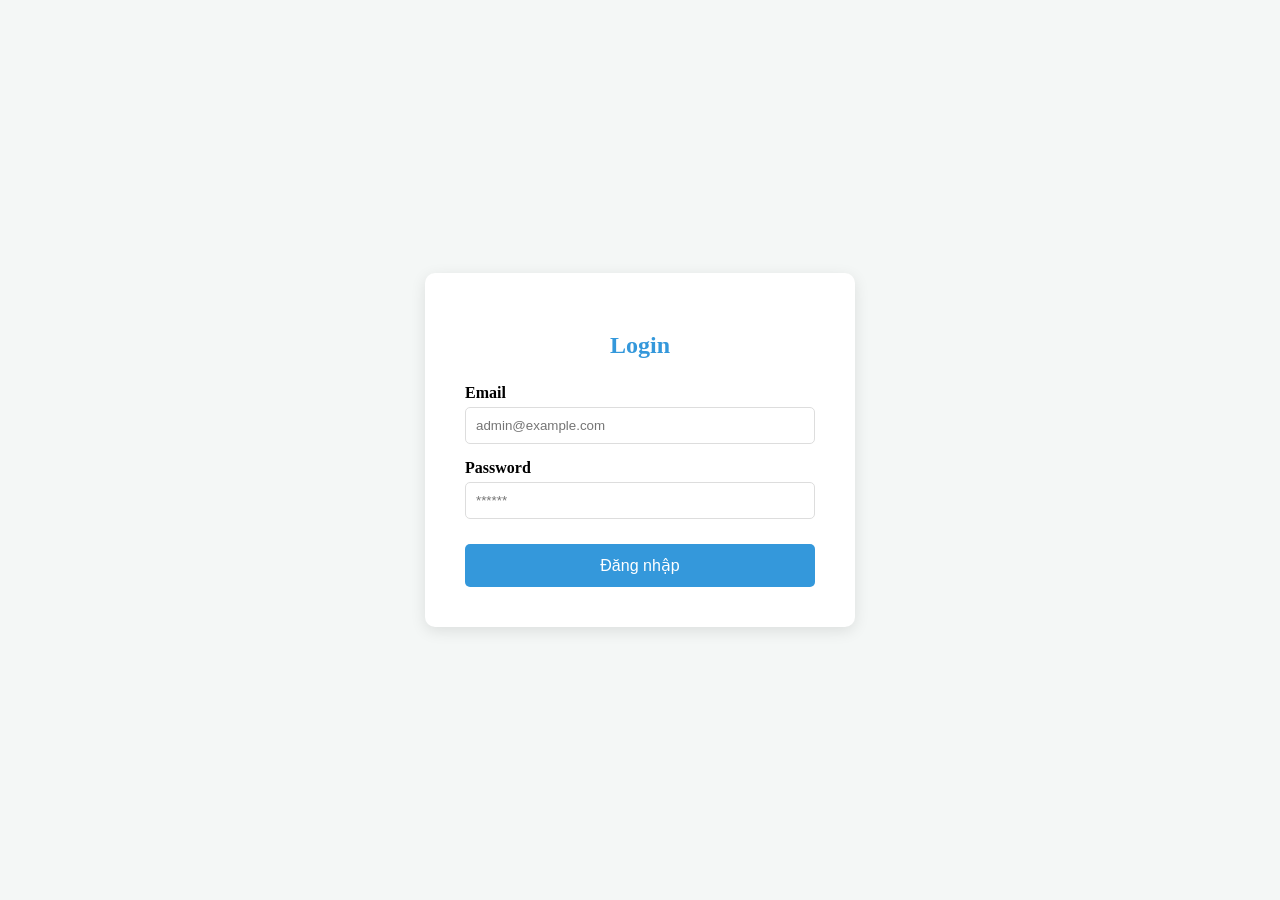
==== index.html @ 0e48164d "create sidebar, login-page and project base" ====
<!doctype html>
<html lang="en">
    <head>
        <meta charset="UTF-8" />
        <meta name="viewport" content="width=device-width, initial-scale=1.0" />
        <title>Home</title>
        <link
            rel="stylesheet"
            href="https://cdnjs.cloudflare.com/ajax/libs/font-awesome/6.0.0/css/all.min.css"
        />
        <link rel="stylesheet" href="./assets/css/style.css" />
    </head>
    <body>
        <div class="container">
            <aside id="sidebar" class="sidebar"></aside>
            <main id="app"></main>
        </div>
        <script type="module" src="./js/main.js"></script>
    </body>
</html>

<!-- <!DOCTYPE html>
<html lang="vi">
<head>
  <meta charset="UTF-8">
  <meta name="viewport" content="width=device-width, initial-scale=1.0">
  <title>Quản Lý Cửa Hàng - Fixed Header Table</title>
  <link rel="stylesheet" href="https://cdnjs.cloudflare.com/ajax/libs/font-awesome/6.0.0/css/all.min.css">
  <style>
      :root {
          --primary-color: #3498db;
          --dark-color: #2c3e50;
          --bg-color: #f4f7f6;
          --white: #ffffff;
          --sidebar-width: 260px;
      }

      * { margin: 0; padding: 0; box-sizing: border-box; font-family: 'Segoe UI', sans-serif; }
      body { background-color: var(--bg-color); overflow-x: hidden; }

      .container { display: flex; min-height: 100vh; }

      /* Sidebar */
      .sidebar {
          width: var(--sidebar-width); background: var(--dark-color); color: white;
          padding: 25px; position: fixed; height: 100vh; left: 0; z-index: 1000; transition: 0.3s;
      }
      .sidebar h2 { margin-bottom: 30px; text-align: center; color: var(--primary-color); }
      .sidebar ul { list-style: none; }
      .sidebar ul li { padding: 12px; cursor: pointer; border-radius: 8px; margin-bottom: 5px; display: flex; align-items: center; }
      .sidebar ul li i { margin-right: 15px; }
      .sidebar ul li.active { background: #34495e; color: var(--primary-color); }

      /* Main Content */
      .main-content { flex: 1; margin-left: var(--sidebar-width); padding: 25px; width: 100%; transition: 0.3s; }

      header {
          display: flex; justify-content: space-between; align-items: center;
          background: var(--white); padding: 15px 20px; border-radius: 10px; margin-bottom: 25px;
          box-shadow: 0 2px 10px rgba(0,0,0,0.05);
      }

      .menu-btn { display: none; background: none; border: none; font-size: 1.4rem; cursor: pointer; }

      /* Stats Grid */
      .stats { display: grid; grid-template-columns: repeat(auto-fit, minmax(200px, 1fr)); gap: 20px; margin-bottom: 25px; }
      .card { background: var(--white); padding: 20px; border-radius: 12px; box-shadow: 0 4px 6px rgba(0,0,0,0.02); }
      .card h3 { font-size: 0.8rem; color: #7f8c8d; text-transform: uppercase; }
      .card p { font-size: 1.5rem; font-weight: bold; margin-top: 5px; }

      /* --- PHẦN FIX: TABLE CONTAINER --- */
      .table-section {
          background: var(--white);
          border-radius: 12px;
          box-shadow: 0 4px 6px rgba(0,0,0,0.02);
          display: flex;
          flex-direction: column;
          max-height: 400px; /* Giới hạn chiều cao để thấy hiệu ứng cuộn */
      }

      .table-title {
          padding: 20px;
          background: var(--white);
          border-radius: 12px 12px 0 0;
          border-bottom: 1px solid #eee;
          position: sticky;
          top: 0;
          z-index: 10;
      }

      .table-wrapper {
          overflow-y: auto; /* Cuộn dọc cho dữ liệu */
          overflow-x: auto; /* Cuộn ngang cho mobile */
          flex: 1;
      }

      table { width: 100%; border-collapse: collapse; min-width: 600px; }

      /* Sticky Header cho Table */
      thead th {
          position: sticky;
          top: 0; /* Dính vào top của table-wrapper */
          background: #f8f9fa;
          z-index: 5;
          padding: 15px;
          text-align: left;
          color: #7f8c8d;
          font-size: 0.85rem;
          border-bottom: 2px solid #eee;
      }

      td { padding: 15px; border-bottom: 1px solid #eee; font-size: 0.95rem; }
      .status { padding: 4px 10px; border-radius: 20px; font-size: 0.75rem; background: #e8f5e9; color: #2e7d32; font-weight: bold; }

      /* Mobile Responsive */
      @media (max-width: 992px) {
          .sidebar { left: -100%; }
          .sidebar.active { left: 0; }
          .main-content { margin-left: 0; }
          .menu-btn { display: block; }
      }

      @media (max-width: 600px) {
          .stats { grid-template-columns: repeat(2, 1fr); }
          .table-section { max-height: 500px; } /* Tăng chiều cao trên mobile */
      }

      .overlay { display: none; position: fixed; top: 0; left: 0; width: 100%; height: 100%; background: rgba(0,0,0,0.5); z-index: 999; }
      .overlay.active { display: block; }
  </style>
</head>
<body>

<div class="overlay" id="overlay"></div>

<div class="container">
  <aside class="sidebar" id="sidebar">
    <h2>ShopAdmin</h2>
    <ul>
      <li class="active"><i class="fas fa-home"></i> Tổng quan</li>
      <li><i class="fas fa-box"></i> Sản phẩm</li>
      <li><i class="fas fa-shopping-bag"></i> Đơn hàng</li>
      <li><i class="fas fa-users"></i> Khách hàng</li>
    </ul>
  </aside>

  <main class="main-content">
    <header>
      <button class="menu-btn" id="menuToggle"><i class="fas fa-bars"></i></button>
      <div class="user"><strong>Admin</strong> <i class="fas fa-user-circle"></i></div>
    </header>

    <section class="stats">
      <div class="card"><h3>Doanh thu</h3><p>2.500.000đ</p></div>
      <div class="card"><h3>Đơn mới</h3><p>12</p></div>
    </section>

    <section class="table-section">
      <div class="table-title">
        <h3>Đơn hàng gần đây</h3>
      </div>
      <div class="table-wrapper">
        <table>
          <thead>
          <tr>
            <th>Mã đơn</th>
            <th>Khách hàng</th>
            <th>Trạng thái</th>
            <th>Tổng tiền</th>
          </tr>
          </thead>
          <tbody>
          <tr><td>#1234</td><td>Anh Tuấn</td><td><span class="status">Thành công</span></td><td>500.000đ</td></tr>
          <tr><td>#1235</td><td>Chị Lan</td><td><span class="status">Thành công</span></td><td>1.200.000đ</td></tr>
          <tr><td>#1236</td><td>Minh Hoàng</td><td><span class="status">Thành công</span></td><td>350.000đ</td></tr>
          <tr><td>#1237</td><td>Thu Hà</td><td><span class="status">Thành công</span></td><td>900.000đ</td></tr>
          <tr><td>#1238</td><td>Quốc Anh</td><td><span class="status">Thành công</span></td><td>1.500.000đ</td></tr>
          <tr><td>#1239</td><td>Bảo Ngọc</td><td><span class="status">Thành công</span></td><td>750.000đ</td></tr>
          <tr><td>#1240</td><td>Hữu Thắng</td><td><span class="status">Thành công</span></td><td>2.100.000đ</td></tr>
          <tr><td>#1241</td><td>Thanh Trúc</td><td><span class="status">Thành công</span></td><td>480.000đ</td></tr>
          </tbody>
        </table>
      </div>
    </section>
  </main>
</div>

<script>
  const menuToggle = document.getElementById('menuToggle');
  const sidebar = document.getElementById('sidebar');
  const overlay = document.getElementById('overlay');

  function toggleMenu() {
    sidebar.classList.toggle('active');
    overlay.classList.toggle('active');
  }

  menuToggle.addEventListener('click', toggleMenu);
  overlay.addEventListener('click', toggleMenu);
</script>
</body>
</html> -->
---- assets/css/style.css ----
/* Reset css */
a {
    color: inherit;
    text-decoration: none;
}

button {
    border: none;
    outline: none;
    background: transparent;
    padding: 0;
    cursor: pointer;
}

a,
img,
button,
input,
label,
textarea,
select {
    padding: 0;
    font-family: inherit;
    color: inherit;
    outline: none;
    border: none;
}

input,
textarea {
    background: transparent;
}

input:-webkit-autofill,
input:-webkit-autofill:focus,
input:-webkit-autofill:active,
input:-webkit-autofill:hover {
    transition: background-color 1s 9999s;
    -webkit-text-fill-color: var(--text-color);
    caret-color: var(--text-color);
}

i,
em {
    font-style: italic;
}

b,
strong {
    font-weight: 600;
}

* {
    margin: 0;
    padding: 0;
    box-sizing: border-box;
    font-family: "Segoe UI", sans-serif;
}

html {
    font-size: 62.5%;
}

body {
    font-size: 1.6rem;
    background-color: var(--bg-color);
}

:root {
    --primary-color: #3498db;
    --dark-color: #2c3e50;
    --bg-color: #f4f7f6;

    /* Status */
    --success: #27ae60;
    --danger: #e74c3c;
    --warning: #f1c40f;
    --info: #2980b9;

    /* Rank */
    --gold: #f1c40f;
    --silver: #95a5a6;
    --bronze: #d35400;
}

/* ------------------------------------------------------------ */

.container {
    display: flex;
    min-height: 100vh;
}

/* Sidebar */
.sidebar {
    width: 260px;
    background: var(--dark-color);
    color: white;
    padding: 25px;
    position: sticky;
    top: 0;
    height: 100vh;
}
.sidebar h2 {
    margin-bottom: 40px;
    text-align: center;
    color: var(--primary-color);
}
.sidebar ul {
    list-style: none;
}
.sidebar ul li {
    padding: 15px;
    cursor: pointer;
    border-radius: 8px;
    margin-bottom: 5px;
    color: #ecf0f1;
    transition: 0.3s;
}
.sidebar ul li:hover,
.sidebar ul li.active {
    background: #34495e;
    color: var(--primary-color);
}

.sidebar ul li i {
    margin-right: 12px;
    width: 20px;
}

/* Main Content */
.main-content {
    flex: 1;
    padding: 30px;
}

header {
    display: flex;
    justify-content: space-between;
    align-items: center;
    background: white;
    padding: 15px 25px;
    border-radius: 12px;
    margin-bottom: 30px;
    box-shadow: 0 2px 10px rgba(0, 0, 0, 0.05);
}

.search-bar input {
    padding: 10px 20px;
    width: 350px;
    border: 1px solid #ddd;
    border-radius: 25px;
    outline: none;
}

/* Table Area */
.table-container {
    background: white;
    padding: 25px;
    border-radius: 12px;
    box-shadow: 0 4px 6px rgba(0, 0, 0, 0.05);
}
.table-header {
    display: flex;
    justify-content: space-between;
    align-items: center;
    margin-bottom: 20px;
}
table {
    width: 100%;
    border-collapse: collapse;
}
th {
    text-align: left;
    padding: 15px;
    background: #f8f9fa;
    color: #666;
    font-size: 0.9rem;
}
td {
    padding: 15px;
    border-bottom: 1px solid #eee;
    font-size: 0.95rem;
}

/* Customer Avatar & Info */
.cust-info {
    display: flex;
    align-items: center;
    gap: 12px;
}
.avatar {
    width: 40px;
    height: 40px;
    border-radius: 50%;
    background: #eee;
    display: flex;
    align-items: center;
    justify-content: center;
    font-weight: bold;
    color: #7f8c8d;
}

/* Tier Badges */
.tier {
    padding: 4px 10px;
    border-radius: 4px;
    font-size: 0.75rem;
    font-weight: bold;
    color: white;
}
.tier.gold {
    background: var(--gold);
}
.tier.silver {
    background: var(--silver);
}
.tier.bronze {
    background: var(--bronze);
}

/* Buttons */
.btn-add {
    background: var(--primary-color);
    color: white;
    border: none;
    padding: 10px 20px;
    border-radius: 8px;
    cursor: pointer;
    font-weight: 600;
}
.btn-action {
    border: none;
    background: #f0f2f5;
    padding: 8px;
    border-radius: 6px;
    cursor: pointer;
    color: #555;
}
.btn-action:hover {
    background: #e0e0e0;
}

small {
    color: #7f8c8d;
    display: block;
    margin-top: 2px;
}

.card {
    background: white;
    padding: 20px;
    border-radius: 12px;
    box-shadow: 0 4px 6px rgba(0, 0, 0, 0.05);
    border-left: 5px solid #ccc;
}
.card.blue {
    border-left-color: var(--info);
}
.card.orange {
    border-left-color: var(--warning);
}
.card.green {
    border-left-color: var(--success);
}
.card.red {
    border-left-color: var(--danger);
}
.card h3 {
    font-size: 0.85rem;
    color: #7f8c8d;
    text-transform: uppercase;
    margin-bottom: 8px;
}
.card p {
    font-size: 1.6rem;
    font-weight: bold;
    color: var(--dark-color);
}

/* Order Tabs & Filters */
.order-controls {
    display: flex;
    justify-content: space-between;
    align-items: center;
    margin-bottom: 20px;
}
.tabs {
    display: flex;
    gap: 10px;
}
.tab {
    padding: 8px 16px;
    border: none;
    background: #eee;
    border-radius: 20px;
    cursor: pointer;
    font-size: 0.9rem;
    transition: 0.3s;
}
.tab.active {
    background: var(--dark-color);
    color: white;
}

/* Badge Status */
.badge {
    padding: 6px 12px;
    border-radius: 20px;
    font-size: 0.75rem;
    font-weight: bold;
    text-transform: uppercase;
}
.badge.pending {
    background: #fff3e0;
    color: #e67e22;
}
.badge.shipping {
    background: #e1f5fe;
    color: #0288d1;
}
.badge.completed {
    background: #e8f5e9;
    color: #27ae60;
}
.badge.cancelled {
    background: #ffebee;
    color: #c0392b;
}

/* Action Buttons */
.btn-action {
    border: none;
    background: #f0f2f5;
    padding: 8px;
    border-radius: 6px;
    cursor: pointer;
    color: #555;
    transition: 0.2s;
}
.btn-action:hover {
    background: var(--primary-color);
    color: white;
}
.btn-export {
    background: var(--primary-color);
    color: white;
    border: none;
    padding: 10px 20px;
    border-radius: 8px;
    cursor: pointer;
    font-weight: 600;
}

/* Form Layout */
.product-grid {
    display: grid;
    grid-template-columns: 2fr 1fr;
    gap: 30px;
}

/* Input Styles */
.form-group {
    margin-bottom: 20px;
}
.form-group label {
    display: block;
    margin-bottom: 8px;
    font-weight: 600;
    font-size: 0.9rem;
}
.form-group input,
.form-group select,
.form-group textarea {
    width: 100%;
    padding: 12px;
    border: 1px solid var(--border);
    border-radius: 8px;
    outline: none;
    transition: 0.3s;
}
.form-group input:focus {
    border-color: var(--primary-color);
}

/* Image Upload Box */
.image-upload {
    border: 2px dashed var(--border);
    border-radius: 12px;
    padding: 40px;
    text-align: center;
    cursor: pointer;
    transition: 0.3s;
}
.image-upload:hover {
    border-color: var(--primary-color);
    background: #f0f7ff;
}
.image-upload i {
    font-size: 2rem;
    color: #bdc3c7;
    margin-bottom: 10px;
}
.preview-img {
    width: 100%;
    margin-top: 15px;
    border-radius: 8px;
    display: none;
}

/* Footer Actions */
.form-footer {
    margin-top: 20px;
    display: flex;
    justify-content: flex-end;
    gap: 15px;
    padding: 20px;
    background: white;
    border-radius: 12px;
}
.btn {
    padding: 12px 25px;
    border-radius: 8px;
    border: none;
    font-weight: 600;
    cursor: pointer;
}
.btn-save {
    background: var(--success);
    color: white;
}
.btn-cancel {
    background: #eee;
    color: #7f8c8d;
}

.filter-group {
    display: flex;
    gap: 10px;
}
.filter-group select,
.filter-group input {
    padding: 8px;
    border-radius: 5px;
    border: 1px solid #ddd;
}

/* Stats Grid */
.stats-grid {
    display: grid;
    grid-template-columns: repeat(4, 1fr);
    gap: 20px;
    margin-bottom: 30px;
}
.stat-card {
    background: white;
    padding: 20px;
    border-radius: 12px;
    box-shadow: 0 4px 6px rgba(0, 0, 0, 0.05);
}

.stat-card h3 {
    font-size: 0.85rem;
    color: #7f8c8d;
    text-transform: uppercase;
    margin-bottom: 10px;
}
.stat-card p {
    font-size: 1.8rem;
    font-weight: bold;
    color: var(--dark-color);
}

.stat-card h4 {
    font-size: 0.8rem;
    color: #7f8c8d;
    text-transform: uppercase;
}
.stat-card .value {
    font-size: 1.5rem;
    font-weight: bold;
    margin: 10px 0;
    color: var(--dark-color);
}
.stat-card .trend {
    font-size: 0.85rem;
    font-weight: 500;
}
.trend.up {
    color: var(--success);
}
.trend.down {
    color: var(--danger);
}

/* Charts Section */
.charts-container {
    display: grid;
    grid-template-columns: 2fr 1fr;
    gap: 20px;
    margin-bottom: 30px;
}
.chart-box {
    background: white;
    padding: 20px;
    border-radius: 12px;
    box-shadow: 0 4px 6px rgba(0, 0, 0, 0.05);
}
.chart-box h3 {
    margin-bottom: 20px;
    font-size: 1.1rem;
    color: var(--dark-color);
}

/* Top Products Table */
.top-products {
    background: white;
    padding: 20px;
    border-radius: 12px;
    box-shadow: 0 4px 6px rgba(0, 0, 0, 0.05);
}
table {
    width: 100%;
    border-collapse: collapse;
    margin-top: 15px;
}
th,
td {
    text-align: left;
    padding: 12px;
    border-bottom: 1px solid #eee;
}
th {
    color: #7f8c8d;
    font-size: 0.9rem;
}
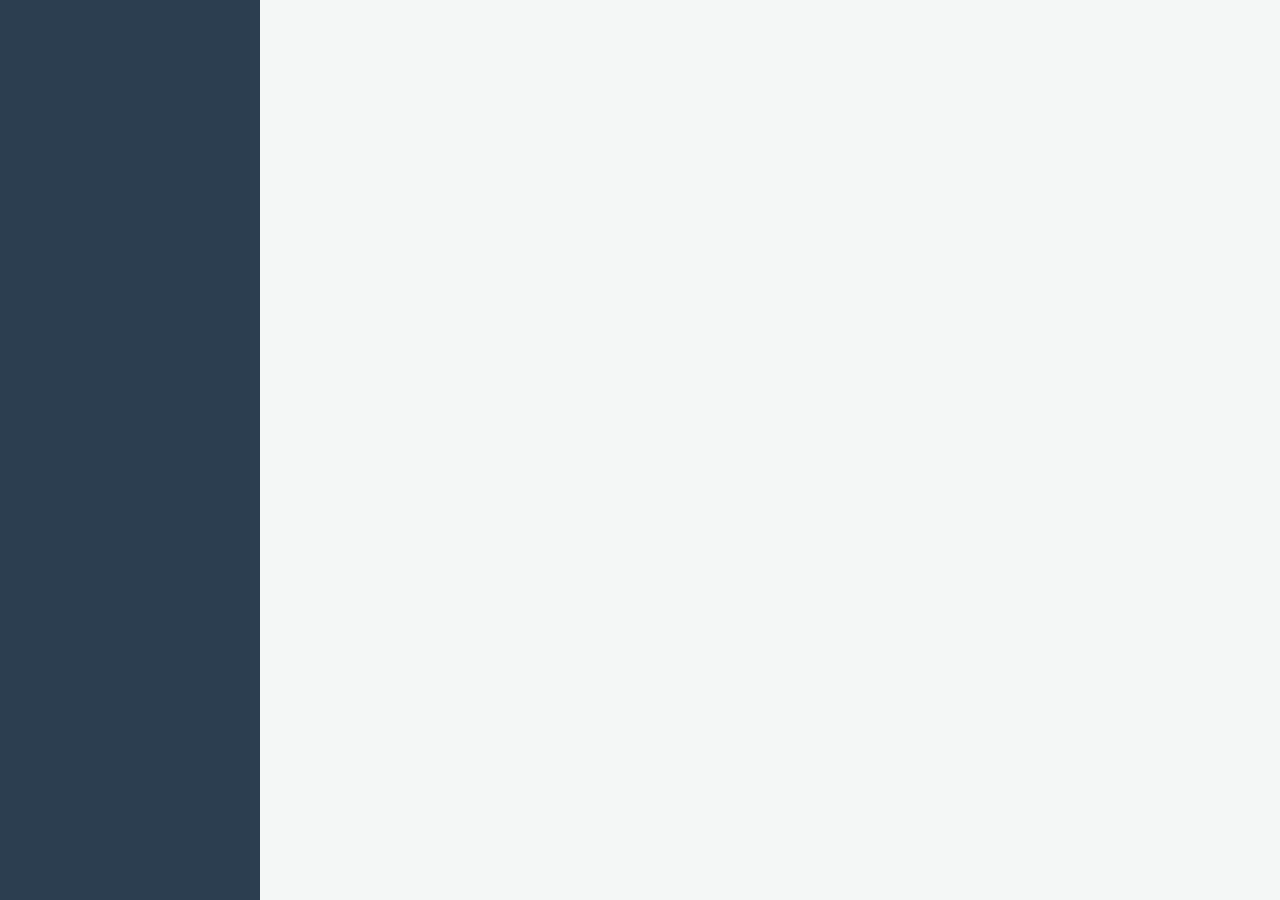
==== commit 2a92670d: "Merge pull request #6 from KonggMinhhhF8/features/api fix api  create folder apis create const fetch" ====
--- a/index.html
+++ b/index.html
@@ -13,7 +13,7 @@
     <body>
         <div class="container">
             <aside id="sidebar" class="sidebar"></aside>
-            <main id="app"></main>
+            <main id="app" class="main-content"></main>
         </div>
         <script type="module" src="./js/main.js"></script>
     </body>
--- a/assets/css/style.css
+++ b/assets/css/style.css
@@ -1,15 +1,15 @@
 /* Reset css */
 a {
-    color: inherit;
-    text-decoration: none;
+  color: inherit;
+  text-decoration: none;
 }
 
 button {
-    border: none;
-    outline: none;
-    background: transparent;
-    padding: 0;
-    cursor: pointer;
+  border: none;
+  outline: none;
+  background: transparent;
+  padding: 0;
+  cursor: pointer;
 }
 
 a,
@@ -19,517 +19,724 @@
 label,
 textarea,
 select {
-    padding: 0;
-    font-family: inherit;
-    color: inherit;
-    outline: none;
-    border: none;
+  padding: 0;
+  font-family: inherit;
+  color: inherit;
+  outline: none;
+  border: none;
 }
 
 input,
 textarea {
-    background: transparent;
+  background: transparent;
 }
 
 input:-webkit-autofill,
 input:-webkit-autofill:focus,
 input:-webkit-autofill:active,
 input:-webkit-autofill:hover {
-    transition: background-color 1s 9999s;
-    -webkit-text-fill-color: var(--text-color);
-    caret-color: var(--text-color);
+  transition: background-color 1s 9999s;
+  -webkit-text-fill-color: var(--text-color);
+  caret-color: var(--text-color);
 }
 
 i,
 em {
-    font-style: italic;
+  font-style: italic;
 }
 
 b,
 strong {
-    font-weight: 600;
+  font-weight: 600;
 }
 
 * {
-    margin: 0;
-    padding: 0;
-    box-sizing: border-box;
-    font-family: "Segoe UI", sans-serif;
+  margin: 0;
+  padding: 0;
+  box-sizing: border-box;
+  font-family: "Segoe UI", sans-serif;
 }
 
 html {
-    font-size: 62.5%;
+  font-size: 62.5%;
 }
 
 body {
-    font-size: 1.6rem;
-    background-color: var(--bg-color);
+  font-size: 1.6rem;
+  background-color: var(--bg-color);
 }
 
 :root {
-    --primary-color: #3498db;
-    --dark-color: #2c3e50;
-    --bg-color: #f4f7f6;
-
-    /* Status */
-    --success: #27ae60;
-    --danger: #e74c3c;
-    --warning: #f1c40f;
-    --info: #2980b9;
-
-    /* Rank */
-    --gold: #f1c40f;
-    --silver: #95a5a6;
-    --bronze: #d35400;
+  --primary-color: #3498db;
+  --dark-color: #2c3e50;
+  --bg-color: #f4f7f6;
+
+  /* Status */
+  --success: #27ae60;
+  --danger: #e74c3c;
+  --warning: #f1c40f;
+  --info: #2980b9;
+
+  /* Rank */
+  --gold: #f1c40f;
+  --silver: #95a5a6;
+  --bronze: #d35400;
+
+  --border: #dcdde1;
 }
 
 /* ------------------------------------------------------------ */
 
 .container {
-    display: flex;
-    min-height: 100vh;
+  display: flex;
+  min-height: 100vh;
 }
 
 /* Sidebar */
 .sidebar {
-    width: 260px;
-    background: var(--dark-color);
-    color: white;
-    padding: 25px;
-    position: sticky;
-    top: 0;
-    height: 100vh;
+  width: 260px;
+  background: var(--dark-color);
+  color: white;
+  padding: 25px;
+  position: sticky;
+  top: 0;
+  height: 100vh;
 }
 .sidebar h2 {
-    margin-bottom: 40px;
-    text-align: center;
-    color: var(--primary-color);
+  margin-bottom: 40px;
+  text-align: center;
+  color: var(--primary-color);
 }
 .sidebar ul {
-    list-style: none;
+  list-style: none;
 }
 .sidebar ul li {
-    padding: 15px;
-    cursor: pointer;
-    border-radius: 8px;
-    margin-bottom: 5px;
-    color: #ecf0f1;
-    transition: 0.3s;
+  padding: 15px;
+  cursor: pointer;
+  border-radius: 8px;
+  margin-bottom: 5px;
+  color: #ecf0f1;
+  transition: 0.3s;
 }
 .sidebar ul li:hover,
 .sidebar ul li.active {
-    background: #34495e;
-    color: var(--primary-color);
+  background: #34495e;
+  color: var(--primary-color);
 }
 
 .sidebar ul li i {
-    margin-right: 12px;
-    width: 20px;
+  margin-right: 12px;
+  width: 20px;
 }
 
 /* Main Content */
 .main-content {
-    flex: 1;
-    padding: 30px;
+  flex: 1;
+  padding: 30px;
 }
 
 header {
-    display: flex;
-    justify-content: space-between;
-    align-items: center;
-    background: white;
-    padding: 15px 25px;
-    border-radius: 12px;
-    margin-bottom: 30px;
-    box-shadow: 0 2px 10px rgba(0, 0, 0, 0.05);
+  display: flex;
+  justify-content: space-between;
+  align-items: center;
+  background: white;
+  padding: 15px 25px;
+  border-radius: 12px;
+  margin-bottom: 30px;
+  box-shadow: 0 2px 10px rgba(0, 0, 0, 0.05);
 }
 
 .search-bar input {
-    padding: 10px 20px;
-    width: 350px;
-    border: 1px solid #ddd;
-    border-radius: 25px;
-    outline: none;
+  padding: 10px 20px;
+  width: 350px;
+  border: 1px solid #ddd;
+  border-radius: 25px;
+  outline: none;
 }
 
 /* Table Area */
 .table-container {
-    background: white;
-    padding: 25px;
-    border-radius: 12px;
-    box-shadow: 0 4px 6px rgba(0, 0, 0, 0.05);
+  background: white;
+  padding: 25px;
+  border-radius: 12px;
+  box-shadow: 0 4px 6px rgba(0, 0, 0, 0.05);
 }
 .table-header {
-    display: flex;
-    justify-content: space-between;
-    align-items: center;
-    margin-bottom: 20px;
+  display: flex;
+  justify-content: space-between;
+  align-items: center;
+  margin-bottom: 20px;
 }
 table {
-    width: 100%;
-    border-collapse: collapse;
+  width: 100%;
+  border-collapse: collapse;
 }
 th {
-    text-align: left;
-    padding: 15px;
-    background: #f8f9fa;
-    color: #666;
-    font-size: 0.9rem;
+  text-align: left;
+  padding: 15px;
+  background: #f8f9fa;
+  color: #666;
+  font-size: 0.9rem;
 }
 td {
-    padding: 15px;
-    border-bottom: 1px solid #eee;
-    font-size: 0.95rem;
+  padding: 15px;
+  border-bottom: 1px solid #eee;
+  font-size: 0.95rem;
 }
 
 /* Customer Avatar & Info */
 .cust-info {
-    display: flex;
-    align-items: center;
-    gap: 12px;
+  display: flex;
+  align-items: center;
+  gap: 12px;
 }
 .avatar {
-    width: 40px;
-    height: 40px;
-    border-radius: 50%;
-    background: #eee;
-    display: flex;
-    align-items: center;
-    justify-content: center;
-    font-weight: bold;
-    color: #7f8c8d;
+  width: 40px;
+  height: 40px;
+  border-radius: 50%;
+  background: #eee;
+  display: flex;
+  align-items: center;
+  justify-content: center;
+  font-weight: bold;
+  color: #7f8c8d;
 }
 
 /* Tier Badges */
 .tier {
-    padding: 4px 10px;
-    border-radius: 4px;
-    font-size: 0.75rem;
-    font-weight: bold;
-    color: white;
+  padding: 4px 10px;
+  border-radius: 4px;
+  font-size: 0.75rem;
+  font-weight: bold;
+  color: white;
 }
 .tier.gold {
-    background: var(--gold);
+  background: var(--gold);
 }
 .tier.silver {
-    background: var(--silver);
+  background: var(--silver);
 }
 .tier.bronze {
-    background: var(--bronze);
+  background: var(--bronze);
 }
 
 /* Buttons */
 .btn-add {
-    background: var(--primary-color);
-    color: white;
-    border: none;
-    padding: 10px 20px;
-    border-radius: 8px;
-    cursor: pointer;
-    font-weight: 600;
+  background: var(--primary-color);
+  color: white;
+  border: none;
+  padding: 10px 20px;
+  border-radius: 8px;
+  cursor: pointer;
+  font-weight: 600;
 }
 .btn-action {
-    border: none;
-    background: #f0f2f5;
-    padding: 8px;
-    border-radius: 6px;
-    cursor: pointer;
-    color: #555;
+  border: none;
+  background: #f0f2f5;
+  padding: 8px;
+  border-radius: 6px;
+  cursor: pointer;
+  color: #555;
 }
 .btn-action:hover {
-    background: #e0e0e0;
+  background: #e0e0e0;
 }
 
 small {
-    color: #7f8c8d;
-    display: block;
-    margin-top: 2px;
-}
-
-.card {
-    background: white;
-    padding: 20px;
-    border-radius: 12px;
-    box-shadow: 0 4px 6px rgba(0, 0, 0, 0.05);
-    border-left: 5px solid #ccc;
-}
-.card.blue {
-    border-left-color: var(--info);
-}
-.card.orange {
-    border-left-color: var(--warning);
-}
-.card.green {
-    border-left-color: var(--success);
-}
-.card.red {
-    border-left-color: var(--danger);
-}
-.card h3 {
-    font-size: 0.85rem;
-    color: #7f8c8d;
-    text-transform: uppercase;
-    margin-bottom: 8px;
-}
-.card p {
-    font-size: 1.6rem;
-    font-weight: bold;
-    color: var(--dark-color);
+  color: #7f8c8d;
+  display: block;
+  margin-top: 2px;
 }
 
 /* Order Tabs & Filters */
 .order-controls {
-    display: flex;
-    justify-content: space-between;
-    align-items: center;
-    margin-bottom: 20px;
+  display: flex;
+  justify-content: space-between;
+  align-items: center;
+  margin-bottom: 20px;
 }
 .tabs {
-    display: flex;
-    gap: 10px;
+  display: flex;
+  gap: 10px;
 }
 .tab {
-    padding: 8px 16px;
-    border: none;
-    background: #eee;
-    border-radius: 20px;
-    cursor: pointer;
-    font-size: 0.9rem;
-    transition: 0.3s;
+  padding: 8px 16px;
+  border: none;
+  background: #eee;
+  border-radius: 20px;
+  cursor: pointer;
+  font-size: 0.9rem;
+  transition: 0.3s;
 }
 .tab.active {
-    background: var(--dark-color);
-    color: white;
+  background: var(--dark-color);
+  color: white;
 }
 
 /* Badge Status */
 .badge {
-    padding: 6px 12px;
-    border-radius: 20px;
-    font-size: 0.75rem;
-    font-weight: bold;
-    text-transform: uppercase;
+  padding: 6px 12px;
+  border-radius: 20px;
+  font-size: 0.75rem;
+  font-weight: bold;
+  text-transform: uppercase;
 }
 .badge.pending {
-    background: #fff3e0;
-    color: #e67e22;
+  background: #fff3e0;
+  color: #e67e22;
 }
 .badge.shipping {
-    background: #e1f5fe;
-    color: #0288d1;
+  background: #e1f5fe;
+  color: #0288d1;
 }
 .badge.completed {
-    background: #e8f5e9;
-    color: #27ae60;
+  background: #e8f5e9;
+  color: #27ae60;
 }
 .badge.cancelled {
-    background: #ffebee;
-    color: #c0392b;
+  background: #ffebee;
+  color: #c0392b;
 }
 
 /* Action Buttons */
 .btn-action {
-    border: none;
-    background: #f0f2f5;
-    padding: 8px;
-    border-radius: 6px;
-    cursor: pointer;
-    color: #555;
-    transition: 0.2s;
+  border: none;
+  background: #f0f2f5;
+  padding: 8px;
+  border-radius: 6px;
+  cursor: pointer;
+  color: #555;
+  transition: 0.2s;
 }
 .btn-action:hover {
-    background: var(--primary-color);
-    color: white;
+  background: var(--primary-color);
+  color: white;
 }
 .btn-export {
-    background: var(--primary-color);
-    color: white;
-    border: none;
-    padding: 10px 20px;
-    border-radius: 8px;
-    cursor: pointer;
-    font-weight: 600;
+  background: var(--primary-color);
+  color: white;
+  border: none;
+  padding: 10px 20px;
+  border-radius: 8px;
+  cursor: pointer;
+  font-weight: 600;
 }
 
 /* Form Layout */
 .product-grid {
-    display: grid;
-    grid-template-columns: 2fr 1fr;
-    gap: 30px;
+  display: grid;
+  grid-template-columns: 2fr 1fr;
+  gap: 30px;
 }
 
 /* Input Styles */
 .form-group {
-    margin-bottom: 20px;
+  margin-bottom: 20px;
 }
 .form-group label {
-    display: block;
-    margin-bottom: 8px;
-    font-weight: 600;
-    font-size: 0.9rem;
+  display: block;
+  margin-bottom: 8px;
+  font-weight: 600;
+  font-size: 0.9rem;
 }
 .form-group input,
 .form-group select,
 .form-group textarea {
-    width: 100%;
-    padding: 12px;
-    border: 1px solid var(--border);
-    border-radius: 8px;
-    outline: none;
-    transition: 0.3s;
+  width: 100%;
+  padding: 12px;
+  border: 1px solid var(--border);
+  border-radius: 8px;
+  outline: none;
+  transition: 0.3s;
 }
 .form-group input:focus {
-    border-color: var(--primary-color);
+  border-color: var(--primary-color);
 }
 
 /* Image Upload Box */
 .image-upload {
-    border: 2px dashed var(--border);
-    border-radius: 12px;
-    padding: 40px;
-    text-align: center;
-    cursor: pointer;
-    transition: 0.3s;
+  border: 2px dashed var(--border);
+  border-radius: 12px;
+  padding: 40px;
+  text-align: center;
+  cursor: pointer;
+  transition: 0.3s;
 }
 .image-upload:hover {
-    border-color: var(--primary-color);
-    background: #f0f7ff;
+  border-color: var(--primary-color);
+  background: #f0f7ff;
 }
 .image-upload i {
-    font-size: 2rem;
-    color: #bdc3c7;
-    margin-bottom: 10px;
+  font-size: 2rem;
+  color: #bdc3c7;
+  margin-bottom: 10px;
 }
 .preview-img {
-    width: 100%;
-    margin-top: 15px;
-    border-radius: 8px;
-    display: none;
+  width: 100%;
+  margin-top: 15px;
+  border-radius: 8px;
+  display: none;
 }
 
 /* Footer Actions */
 .form-footer {
-    margin-top: 20px;
-    display: flex;
-    justify-content: flex-end;
-    gap: 15px;
-    padding: 20px;
-    background: white;
-    border-radius: 12px;
+  margin-top: 20px;
+  display: flex;
+  justify-content: flex-end;
+  gap: 15px;
+  padding: 20px;
+  background: white;
+  border-radius: 12px;
 }
 .btn {
-    padding: 12px 25px;
-    border-radius: 8px;
-    border: none;
-    font-weight: 600;
-    cursor: pointer;
+  padding: 12px 25px;
+  border-radius: 8px;
+  border: none;
+  font-weight: 600;
+  cursor: pointer;
 }
 .btn-save {
-    background: var(--success);
-    color: white;
+  background: var(--success);
+  color: white;
 }
 .btn-cancel {
-    background: #eee;
-    color: #7f8c8d;
+  background: #eee;
+  color: #7f8c8d;
 }
 
 .filter-group {
-    display: flex;
-    gap: 10px;
+  display: flex;
+  gap: 10px;
 }
 .filter-group select,
 .filter-group input {
-    padding: 8px;
-    border-radius: 5px;
-    border: 1px solid #ddd;
+  padding: 8px;
+  border-radius: 5px;
+  border: 1px solid #ddd;
 }
 
 /* Stats Grid */
 .stats-grid {
-    display: grid;
-    grid-template-columns: repeat(4, 1fr);
-    gap: 20px;
-    margin-bottom: 30px;
+  display: grid;
+  grid-template-columns: repeat(4, 1fr);
+  gap: 20px;
+  margin-bottom: 30px;
 }
 .stat-card {
-    background: white;
-    padding: 20px;
-    border-radius: 12px;
-    box-shadow: 0 4px 6px rgba(0, 0, 0, 0.05);
+  background: white;
+  padding: 20px;
+  border-radius: 12px;
+  box-shadow: 0 4px 6px rgba(0, 0, 0, 0.05);
 }
 
 .stat-card h3 {
-    font-size: 0.85rem;
-    color: #7f8c8d;
-    text-transform: uppercase;
-    margin-bottom: 10px;
+  font-size: 0.85rem;
+  color: #7f8c8d;
+  text-transform: uppercase;
+  margin-bottom: 10px;
 }
 .stat-card p {
-    font-size: 1.8rem;
-    font-weight: bold;
-    color: var(--dark-color);
+  font-size: 1.8rem;
+  font-weight: bold;
+  color: var(--dark-color);
 }
 
 .stat-card h4 {
-    font-size: 0.8rem;
-    color: #7f8c8d;
-    text-transform: uppercase;
+  font-size: 0.8rem;
+  color: #7f8c8d;
+  text-transform: uppercase;
 }
 .stat-card .value {
-    font-size: 1.5rem;
-    font-weight: bold;
-    margin: 10px 0;
-    color: var(--dark-color);
+  font-size: 1.5rem;
+  font-weight: bold;
+  margin: 10px 0;
+  color: var(--dark-color);
 }
 .stat-card .trend {
-    font-size: 0.85rem;
-    font-weight: 500;
+  font-size: 0.85rem;
+  font-weight: 500;
 }
 .trend.up {
-    color: var(--success);
+  color: var(--success);
 }
 .trend.down {
-    color: var(--danger);
+  color: var(--danger);
 }
 
 /* Charts Section */
 .charts-container {
-    display: grid;
-    grid-template-columns: 2fr 1fr;
-    gap: 20px;
-    margin-bottom: 30px;
+  display: grid;
+  grid-template-columns: 2fr 1fr;
+  gap: 20px;
+  margin-bottom: 30px;
 }
 .chart-box {
-    background: white;
-    padding: 20px;
-    border-radius: 12px;
-    box-shadow: 0 4px 6px rgba(0, 0, 0, 0.05);
+  background: white;
+  padding: 20px;
+  border-radius: 12px;
+  box-shadow: 0 4px 6px rgba(0, 0, 0, 0.05);
 }
 .chart-box h3 {
-    margin-bottom: 20px;
-    font-size: 1.1rem;
-    color: var(--dark-color);
+  margin-bottom: 20px;
+  font-size: 1.1rem;
+  color: var(--dark-color);
 }
 
 /* Top Products Table */
 .top-products {
-    background: white;
-    padding: 20px;
-    border-radius: 12px;
-    box-shadow: 0 4px 6px rgba(0, 0, 0, 0.05);
+  background: white;
+  padding: 20px;
+  border-radius: 12px;
+  box-shadow: 0 4px 6px rgba(0, 0, 0, 0.05);
 }
 table {
-    width: 100%;
-    border-collapse: collapse;
-    margin-top: 15px;
+  width: 100%;
+  border-collapse: collapse;
+  margin-top: 15px;
 }
 th,
 td {
-    text-align: left;
-    padding: 12px;
-    border-bottom: 1px solid #eee;
+  text-align: left;
+  padding: 12px;
+  border-bottom: 1px solid #eee;
 }
 th {
-    color: #7f8c8d;
-    font-size: 0.9rem;
-}
+  color: #7f8c8d;
+  font-size: 0.9rem;
+}
+
+/* Summary CSS */
+
+.stats {
+  display: grid;
+  grid-template-columns: repeat(auto-fit, minmax(200px, 1fr));
+  gap: 20px;
+  margin-bottom: 25px;
+}
+
+.card {
+  background: white;
+  padding: 25px;
+  border-radius: 12px;
+  box-shadow: 0 4px 6px rgba(0, 0, 0, 0.05);
+}
+
+.stats .card {
+  background: white;
+  padding: 20px;
+  border-radius: 12px;
+  box-shadow: 0 4px 6px rgba(0, 0, 0, 0.05);
+  border-left: 5px solid #ccc;
+  height: 100%;
+}
+
+.stats .card.no-border-left {
+  border-left: none;
+}
+
+.stats .card.blue {
+  border-left-color: var(--info);
+}
+
+.stats .card.orange {
+  border-left-color: var(--warning);
+}
+
+.stats .card.green {
+  border-left-color: var(--success);
+}
+
+.stats .card.red {
+  border-left-color: var(--danger);
+}
+
+.stats .card h3 {
+  font-size: 1.4rem;
+  color: #7f8c8d;
+  text-transform: uppercase;
+  margin-bottom: 8px;
+}
+
+.stats .card p {
+  --card-title-color: #2c3e50;
+
+  margin: 10px 0;
+  font-size: 2.6rem;
+  font-weight: bold;
+  color: var(--card-title-color);
+}
+
+.stats .card .red {
+  --card-title-color: red;
+}
+
+.stats .card .blue {
+  --card-title-color: blue;
+}
+
+.stats .card .trend {
+  font-size: 1.4rem;
+  font-weight: 500;
+}
+
+.stats .card.trend.up {
+  color: var(--success);
+}
+
+.stats .card.trend.down {
+  color: var(--danger);
+}
+
+.stats .card .trend span {
+  margin-left: 0.5rem;
+}
+
+:root {
+  --primary-color: #3498db;
+  --dark-color: #2c3e50;
+  --bg-color: #f4f7f6;
+  --success: #27ae60;
+  --border: #dcdde1;
+}
+
+/* Sidebar */
+.sidebar {
+  width: 260px;
+  background: var(--dark-color);
+  color: white;
+  padding: 25px;
+  position: sticky;
+  top: 0;
+  height: 100vh;
+}
+.sidebar h2 {
+  margin-bottom: 40px;
+  text-align: center;
+  color: var(--primary-color);
+}
+.sidebar ul {
+  list-style: none;
+}
+.sidebar ul li {
+  padding: 15px;
+  cursor: pointer;
+  border-radius: 8px;
+  margin-bottom: 5px;
+  color: #ecf0f1;
+}
+.sidebar ul li.active {
+  background: #34495e;
+  color: var(--primary-color);
+}
+
+/* Main Content */
+.main-content {
+  flex: 1;
+  padding: 40px;
+}
+.header-actions {
+  display: flex;
+  justify-content: space-between;
+  align-items: center;
+  margin-bottom: 30px;
+}
+.btn-back {
+  text-decoration: none;
+  color: #7f8c8d;
+  font-weight: 500;
+}
+
+/* Form Layout */
+.product-grid {
+  display: grid;
+  grid-template-columns: 2fr 1fr;
+  gap: 30px;
+}
+.card {
+  background: white;
+  padding: 25px;
+  border-radius: 12px;
+  box-shadow: 0 4px 6px rgba(0, 0, 0, 0.05);
+  margin-bottom: 20px;
+}
+.card h3 {
+  margin-bottom: 20px;
+  font-size: 1.1rem;
+  border-bottom: 1px solid #eee;
+  padding-bottom: 10px;
+}
+
+/* Input Styles */
+.form-group {
+  margin-bottom: 20px;
+}
+.form-group label {
+  display: block;
+  margin-bottom: 8px;
+  font-weight: 600;
+  font-size: 0.9rem;
+}
+.form-group input,
+.form-group select,
+.form-group textarea {
+  width: 100%;
+  padding: 12px;
+  border: 1px solid var(--border);
+  border-radius: 8px;
+  outline: none;
+  transition: 0.3s;
+}
+.form-group input:focus {
+  border-color: var(--primary-color);
+}
+
+/* Image Upload Box */
+.image-upload {
+  border: 2px dashed var(--border);
+  border-radius: 12px;
+  padding: 40px;
+  text-align: center;
+  cursor: pointer;
+  transition: 0.3s;
+}
+.image-upload:hover {
+  border-color: var(--primary-color);
+  background: #f0f7ff;
+}
+.image-upload i {
+  font-size: 2rem;
+  color: #bdc3c7;
+  margin-bottom: 10px;
+}
+.preview-img {
+  width: 100%;
+  margin-top: 15px;
+  border-radius: 8px;
+  display: none;
+}
+
+/* Footer Actions */
+.form-footer {
+  margin-top: 20px;
+  display: flex;
+  justify-content: flex-end;
+  gap: 15px;
+  padding: 20px;
+  background: white;
+  border-radius: 12px;
+}
+.btn {
+  padding: 12px 25px;
+  border-radius: 8px;
+  border: none;
+  font-weight: 600;
+  cursor: pointer;
+}
+.btn-save {
+  background: var(--success);
+  color: white;
+}
+.btn-cancel {
+  background: #eee;
+  color: #7f8c8d;
+}
